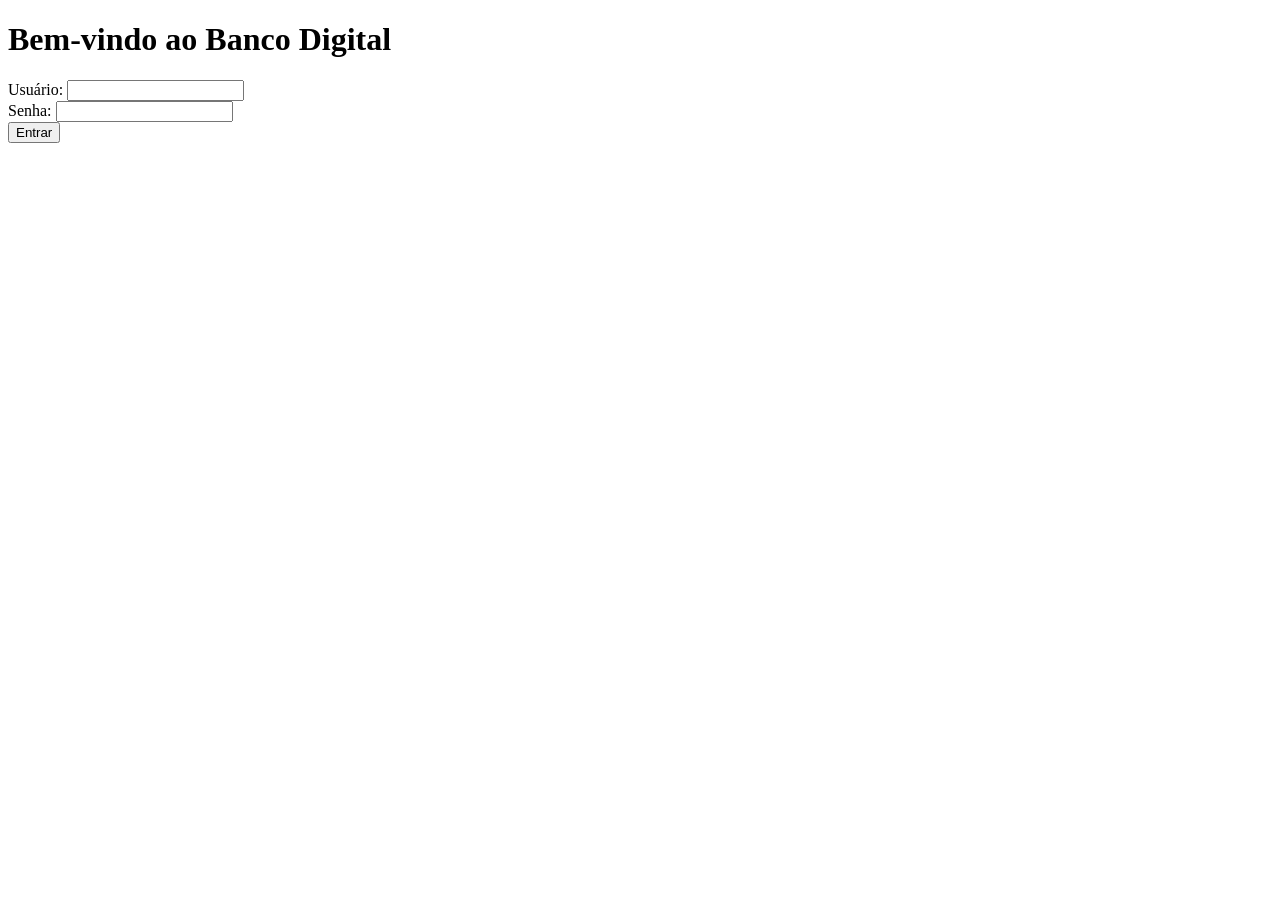
==== view/index.html @ 7c83fdb5 "DEV-001 Subindo o esqueleto das telas do projeto" ====
<!DOCTYPE html>
<html lang="pt-BR">
<head>
  <meta charset="UTF-8">
  <title>Login - ATM</title>
</head>
<body>
  <h1>Bem-vindo ao Banco Digital</h1>
  <form action="dashboard.html" method="GET">
    <label>Usuário: <input type="text" name="username" required></label><br>
    <label>Senha: <input type="password" name="password" required></label><br>
    <button type="submit">Entrar</button>
  </form>
</body>
</html>
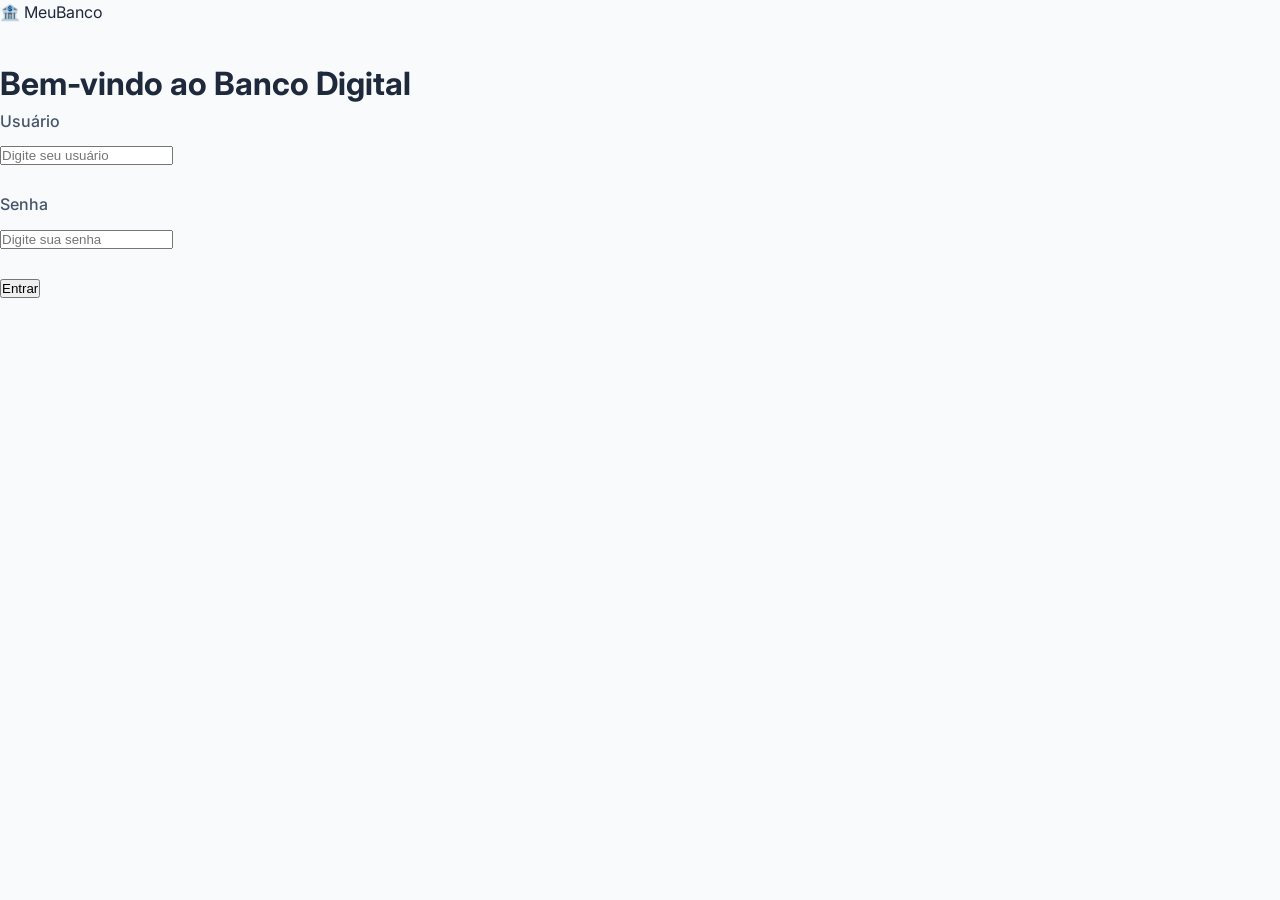
==== commit 2fca3ddd: "Subindo o frontend do projeto" ====
--- a/view/index.html
+++ b/view/index.html
@@ -1,15 +1,30 @@
-<!DOCTYPE html>
-<html lang="pt-BR">
-<head>
-  <meta charset="UTF-8">
-  <title>Login - ATM</title>
-</head>
-<body>
-  <h1>Bem-vindo ao Banco Digital</h1>
-  <form action="dashboard.html" method="GET">
-    <label>Usuário: <input type="text" name="username" required></label><br>
-    <label>Senha: <input type="password" name="password" required></label><br>
-    <button type="submit">Entrar</button>
-  </form>
-</body>
-</html>
+<!DOCTYPE html>
+<html lang="pt-BR">
+
+<head>
+  <meta charset="UTF-8">
+  <meta name="viewport" content="width=device-width, initial-scale=1.0">
+  <title>Login - ATM</title>
+  <link rel="stylesheet" href="style.css">
+  <link href="https://fonts.googleapis.com/css2?family=Inter:wght@400;500;600;700&display=swap" rel="stylesheet">
+</head>
+
+<body>
+  <main>
+    <form action="dashboard.html" method="GET" class="login-form">
+      <div class="logo" style="justify-content: center; margin-bottom: 2rem;">🏦 MeuBanco</div>
+      <h1>Bem-vindo ao Banco Digital</h1>
+      <div class="form-group">
+        <label for="username">Usuário</label>
+        <input type="text" id="username" name="username" required placeholder="Digite seu usuário">
+      </div>
+      <div class="form-group">
+        <label for="password">Senha</label>
+        <input type="password" id="password" name="password" required placeholder="Digite sua senha">
+      </div>
+      <button type="submit">Entrar</button>
+    </form>
+  </main>
+</body>
+
+</html>
--- a/view/style.css
+++ b/view/style.css
@@ -0,0 +1,756 @@
+:root {
+  /* Cores principais */
+  --primary-color: #2563eb;
+  --primary-hover: #1d4ed8;
+  --secondary-color: #64748b;
+  --accent-color: #f59e0b;
+  --success-color: #10b981;
+  --error-color: #ef4444;
+  --warning-color: #f59e0b;
+  --info-color: #3b82f6;
+
+  /* Backgrounds e Cards */
+  --background-color: #f8fafc;
+  --card-background: #ffffff;
+  --gradient-primary: linear-gradient(135deg, #2563eb 0%, #1d4ed8 100%);
+  --gradient-secondary: linear-gradient(135deg, #64748b 0%, #475569 100%);
+
+  /* Texto */
+  --text-primary: #1e293b;
+  --text-secondary: #475569;
+  --text-light: #94a3b8;
+
+  /* Bordas e Sombras */
+  --border-radius: 12px;
+  --border-radius-lg: 16px;
+  --border-radius-sm: 8px;
+  --shadow-sm: 0 1px 2px rgba(0, 0, 0, 0.05);
+  --shadow-md: 0 4px 6px -1px rgba(0, 0, 0, 0.1);
+  --shadow-lg: 0 10px 15px -3px rgba(0, 0, 0, 0.1);
+
+  /* Animações */
+  --transition: all 0.3s ease;
+}
+
+/* Reset e Base */
+* {
+  margin: 0;
+  padding: 0;
+  box-sizing: border-box;
+}
+
+body {
+  font-family: "Inter", system-ui, -apple-system, sans-serif;
+  background-color: var(--background-color);
+  color: var(--text-primary);
+  line-height: 1.6;
+  min-height: 100vh;
+  display: flex;
+  flex-direction: column;
+}
+
+/* Navbar e Menu Mobile */
+.navbar {
+  background-color: var(--card-background);
+  display: flex;
+  justify-content: space-between;
+  align-items: center;
+  padding: 1rem 2rem;
+  box-shadow: var(--shadow-md);
+  position: sticky;
+  top: 0;
+  z-index: 100;
+}
+
+.navbar-left,
+.navbar-right {
+  display: flex;
+  align-items: center;
+  gap: 1.5rem;
+}
+
+.navbar .logo {
+  font-weight: 700;
+  font-size: 1.25rem;
+  color: var(--primary-color);
+  display: flex;
+  align-items: center;
+  gap: 0.5rem;
+}
+
+.navbar a {
+  color: var(--text-secondary);
+  text-decoration: none;
+  padding: 0.5rem 1rem;
+  border-radius: var(--border-radius);
+  transition: var(--transition);
+  position: relative;
+}
+
+.navbar a:hover {
+  color: var(--primary-color);
+  background-color: rgba(37, 99, 235, 0.1);
+}
+
+/* Badges */
+.badge {
+  padding: 0.25rem 0.75rem;
+  border-radius: var(--border-radius-sm);
+  font-size: 0.75rem;
+  font-weight: 600;
+  text-transform: uppercase;
+  display: inline-block;
+}
+
+.badge.success {
+  background-color: var(--success-color);
+  color: white;
+}
+
+.badge.danger {
+  background-color: var(--error-color);
+  color: white;
+}
+
+.badge.warning {
+  background-color: var(--warning-color);
+  color: white;
+}
+
+.badge.info {
+  background-color: var(--info-color);
+  color: white;
+}
+
+/* Tooltips */
+[data-tooltip] {
+  position: relative;
+}
+
+[data-tooltip]:before {
+  content: attr(data-tooltip);
+  position: absolute;
+  bottom: 100%;
+  left: 50%;
+  transform: translateX(-50%);
+  padding: 0.5rem 1rem;
+  background: var(--text-primary);
+  color: white;
+  border-radius: var(--border-radius-sm);
+  font-size: 0.875rem;
+  white-space: nowrap;
+  opacity: 0;
+  visibility: hidden;
+  transition: var(--transition);
+}
+
+[data-tooltip]:hover:before {
+  opacity: 1;
+  visibility: visible;
+}
+
+/* Grid de Cards */
+.card-grid {
+  display: grid;
+  grid-template-columns: repeat(auto-fit, minmax(300px, 1fr));
+  gap: 1.5rem;
+  padding: 1.5rem;
+}
+
+.card {
+  background: var(--card-background);
+  border-radius: var(--border-radius-lg);
+  padding: 1.5rem;
+  box-shadow: var(--shadow-md);
+  transition: var(--transition);
+}
+
+.card:hover {
+  transform: translateY(-2px);
+  box-shadow: var(--shadow-lg);
+}
+
+/* Timeline Vertical */
+.timeline {
+  position: relative;
+  padding: 2rem 0;
+}
+
+.timeline:before {
+  content: "";
+  position: absolute;
+  left: 0;
+  top: 0;
+  height: 100%;
+  width: 2px;
+  background: var(--primary-color);
+}
+
+.timeline-item {
+  position: relative;
+  padding-left: 2rem;
+  margin-bottom: 2rem;
+}
+
+.timeline-item:before {
+  content: "";
+  position: absolute;
+  left: -5px;
+  top: 0;
+  width: 12px;
+  height: 12px;
+  border-radius: 50%;
+  background: var(--primary-color);
+}
+
+/* Formulários Modernos */
+.form-group {
+  margin-bottom: 1.5rem;
+  position: relative;
+}
+
+.form-group label {
+  display: block;
+  margin-bottom: 0.5rem;
+  color: var(--text-secondary);
+  font-weight: 500;
+}
+
+.form-control {
+  width: 100%;
+  padding: 0.75rem 1rem;
+  border: 2px solid #e2e8f0;
+  border-radius: var(--border-radius);
+  transition: var(--transition);
+  font-size: 1rem;
+}
+
+.form-control:focus {
+  outline: none;
+  border-color: var(--primary-color);
+  box-shadow: 0 0 0 3px rgba(37, 99, 235, 0.1);
+}
+
+/* Switch */
+.switch {
+  position: relative;
+  display: inline-block;
+  width: 60px;
+  height: 34px;
+}
+
+.switch input {
+  opacity: 0;
+  width: 0;
+  height: 0;
+}
+
+.slider {
+  position: absolute;
+  cursor: pointer;
+  top: 0;
+  left: 0;
+  right: 0;
+  bottom: 0;
+  background-color: #ccc;
+  transition: var(--transition);
+  border-radius: 34px;
+}
+
+.slider:before {
+  position: absolute;
+  content: "";
+  height: 26px;
+  width: 26px;
+  left: 4px;
+  bottom: 4px;
+  background-color: white;
+  transition: var(--transition);
+  border-radius: 50%;
+}
+
+input:checked + .slider {
+  background-color: var(--primary-color);
+}
+
+input:checked + .slider:before {
+  transform: translateX(26px);
+}
+
+/* Mensagens de Feedback */
+.alert {
+  padding: 1rem;
+  border-radius: var(--border-radius);
+  margin-bottom: 1rem;
+  display: flex;
+  align-items: center;
+  gap: 0.5rem;
+}
+
+.alert-success {
+  background-color: rgba(16, 185, 129, 0.1);
+  color: var(--success-color);
+  border: 1px solid var(--success-color);
+}
+
+.alert-error {
+  background-color: rgba(239, 68, 68, 0.1);
+  color: var(--error-color);
+  border: 1px solid var(--error-color);
+}
+
+/* Breadcrumbs */
+.breadcrumbs {
+  display: flex;
+  align-items: center;
+  gap: 0.5rem;
+  padding: 1rem 0;
+  color: var(--text-secondary);
+}
+
+.breadcrumbs a {
+  color: var(--text-secondary);
+  text-decoration: none;
+}
+
+.breadcrumbs a:hover {
+  color: var(--primary-color);
+}
+
+.breadcrumbs .separator {
+  color: var(--text-light);
+}
+
+/* Menu Hamburguer */
+.menu-toggle {
+  display: none;
+  flex-direction: column;
+  gap: 6px;
+  cursor: pointer;
+  padding: 0.5rem;
+}
+
+.menu-toggle span {
+  width: 25px;
+  height: 2px;
+  background-color: var(--text-primary);
+  transition: var(--transition);
+}
+
+/* Responsividade */
+@media (max-width: 768px) {
+  .menu-toggle {
+    display: flex;
+  }
+
+  .navbar-left,
+  .navbar-right {
+    display: none;
+  }
+
+  .navbar-left.active,
+  .navbar-right.active {
+    display: flex;
+    flex-direction: column;
+    position: absolute;
+    top: 100%;
+    left: 0;
+    right: 0;
+    background: var(--card-background);
+    padding: 1rem;
+    box-shadow: var(--shadow-md);
+  }
+
+  .card-grid {
+    grid-template-columns: 1fr;
+  }
+
+  .timeline {
+    padding-left: 1rem;
+  }
+}
+
+/* Tabela Responsiva */
+.table-responsive {
+  overflow-x: auto;
+  margin: 1rem 0;
+}
+
+table {
+  width: 100%;
+  border-collapse: collapse;
+  margin: 1rem 0;
+}
+
+th,
+td {
+  padding: 1rem;
+  text-align: left;
+  border-bottom: 1px solid #e2e8f0;
+}
+
+th {
+  font-weight: 600;
+  color: var(--text-secondary);
+  background-color: #f8fafc;
+}
+
+td {
+  color: var(--text-primary);
+}
+
+tr:hover {
+  background-color: #f1f5f9;
+}
+
+/* Validação Visual */
+.form-control:invalid {
+  border-color: var(--error-color);
+}
+
+.form-control:valid {
+  border-color: var(--success-color);
+}
+
+/* NOVOS ESTILOS para input com símbolo de moeda */
+.input-with-currency {
+  display: flex;
+  align-items: center;
+  border: 2px solid #e2e8f0; /* Borda padrão, como .form-control */
+  border-radius: var(--border-radius);
+  padding: 0 0.75rem; /* Padding horizontal para o container */
+  height: 48px; /* Altura consistente */
+  background-color: white; /* Fundo branco como os inputs */
+  transition: var(--transition);
+}
+
+.input-with-currency .currency-symbol {
+  color: var(--text-secondary);
+  font-size: 1.1rem;
+  margin-right: 0.5rem; /* Espaço entre R$ e o input */
+  line-height: 1; /* Para melhor alinhamento vertical */
+}
+
+.input-with-currency input.form-control {
+  border: none; /* Remove borda do input, pois o container já tem */
+  padding: 0; /* Remove padding interno do input */
+  flex-grow: 1; /* Input ocupa o espaço restante */
+  height: 100%; /* Input ocupa toda a altura do container */
+  background-color: transparent; /* Input com fundo transparente */
+  font-size: 1.1rem;
+  outline: none; /* Remove outline do input */
+}
+
+/* Estilização de foco para o container */
+.input-with-currency:focus-within {
+  border-color: var(--primary-color);
+  box-shadow: 0 0 0 3px rgba(37, 99, 235, 0.1);
+}
+
+/* Estilização de validação para o container */
+.input-with-currency input.form-control:invalid,
+.input-with-currency input.form-control:valid {
+  /* A borda do container já está como padrão */
+}
+
+.input-with-currency input.form-control:focus:invalid ~ .input-with-currency,
+.input-with-currency:has(input.form-control:focus:invalid) {
+  border-color: var(--error-color);
+  box-shadow: 0 0 0 3px rgba(239, 68, 68, 0.1);
+}
+
+.input-with-currency input.form-control:focus:valid ~ .input-with-currency,
+.input-with-currency:has(input.form-control:focus:valid) {
+  border-color: var(--success-color);
+  box-shadow: 0 0 0 3px rgba(16, 185, 129, 0.1);
+}
+
+/* Manter o estilo de borda de erro/sucesso padrão para outros form-controls */
+.form-control:invalid,
+.form-control:valid {
+  border-color: #e2e8f0;
+}
+
+.form-control:focus:invalid {
+  border-color: var(--error-color);
+  box-shadow: none;
+}
+
+.form-control:focus:valid {
+  border-color: var(--success-color);
+}
+
+/* Sidebar */
+.sidebar {
+  position: fixed;
+  left: -300px;
+  top: 0;
+  width: 300px;
+  height: 100vh;
+  background: var(--card-background);
+  padding: 2rem;
+  box-shadow: var(--shadow-lg);
+  transition: var(--transition);
+  z-index: 1000;
+}
+
+.sidebar.active {
+  left: 0;
+}
+
+/* Gradientes e Sombras */
+.shadow-hover {
+  transition: var(--transition);
+}
+
+.shadow-hover:hover {
+  box-shadow: var(--shadow-lg);
+}
+
+/* Botões */
+.btn-primary {
+  background: var(--primary-color);
+  color: white;
+  border: none;
+  padding: 0.75rem 1.5rem;
+  border-radius: var(--border-radius);
+  cursor: pointer;
+  font-weight: 500;
+  transition: var(--transition);
+}
+
+.btn-primary:hover {
+  background: var(--primary-hover);
+}
+
+.btn-secondary {
+  background: var(--secondary-color);
+  color: white;
+  border: none;
+  padding: 0.75rem 1.5rem;
+  border-radius: var(--border-radius);
+  cursor: pointer;
+  font-weight: 500;
+  transition: var(--transition);
+}
+
+.btn-secondary:hover {
+  background: var(--text-secondary);
+}
+
+/* Saldo */
+.balance {
+  font-size: 2rem;
+  font-weight: 700;
+  color: var(--primary-color);
+  margin-bottom: 1.5rem;
+  text-align: center;
+}
+
+/* Transações */
+.transaction-amount {
+  font-weight: 600;
+}
+
+.transaction-amount.positive {
+  color: var(--success-color);
+}
+
+.transaction-amount.negative {
+  color: var(--error-color);
+}
+
+/* Contatos Favoritos */
+.favorite-contacts {
+  display: flex;
+  flex-direction: column;
+  gap: 1rem;
+}
+
+.contact-item {
+  background: var(--background-color);
+  padding: 1rem;
+  border-radius: var(--border-radius);
+  border: 1px solid var(--text-light);
+}
+
+.contact-item h4 {
+  margin-bottom: 0.5rem;
+  color: var(--text-primary);
+}
+
+.contact-item p {
+  color: var(--text-secondary);
+  margin-bottom: 0.25rem;
+}
+
+/* Cards de Investimento */
+.card-grid {
+  display: grid;
+  grid-template-columns: repeat(auto-fit, minmax(300px, 1fr));
+  gap: 1.5rem;
+  padding: 1.5rem;
+}
+
+.card {
+  background: var(--card-background);
+  border-radius: var(--border-radius-lg);
+  padding: 1.5rem;
+  box-shadow: var(--shadow-md);
+  transition: var(--transition);
+}
+
+.card:hover {
+  transform: translateY(-2px);
+  box-shadow: var(--shadow-lg);
+}
+
+/* Formulários */
+.form-group {
+  margin-bottom: 1.5rem;
+}
+
+.form-group label {
+  display: block;
+  margin-bottom: 0.5rem;
+  color: var(--text-secondary);
+  font-weight: 500;
+}
+
+.form-control {
+  width: 100%;
+  padding: 0.75rem 1rem;
+  border: 2px solid #e2e8f0;
+  border-radius: var(--border-radius);
+  transition: var(--transition);
+  font-size: 1rem;
+}
+
+.form-control:focus {
+  outline: none;
+  border-color: var(--primary-color);
+  box-shadow: 0 0 0 3px rgba(37, 99, 235, 0.1);
+}
+
+/* Seções de Informação */
+.info-section {
+  margin-bottom: 1.5rem;
+  padding: 1rem;
+  background: var(--background-color);
+  border-radius: var(--border-radius);
+}
+
+.info-section h3 {
+  color: var(--text-primary);
+  margin-bottom: 0.75rem;
+  font-size: 1.1rem;
+}
+
+.info-section ul {
+  list-style: none;
+  padding: 0;
+}
+
+.info-section li {
+  color: var(--text-secondary);
+  margin-bottom: 0.5rem;
+  padding-left: 1.5rem;
+  position: relative;
+}
+
+.info-section li:before {
+  content: "•";
+  position: absolute;
+  left: 0;
+  color: var(--primary-color);
+}
+
+/* Alertas */
+.alert {
+  padding: 1rem;
+  border-radius: var(--border-radius);
+  margin-bottom: 1.5rem;
+  display: flex;
+  align-items: center;
+  gap: 0.75rem;
+}
+
+.alert-info {
+  background-color: rgba(59, 130, 246, 0.1);
+  color: var(--info-color);
+  border: 1px solid var(--info-color);
+}
+
+.alert-info:before {
+  content: "ℹ️";
+}
+
+/* Melhorias nos Cards */
+.card {
+  background: var(--card-background);
+  border-radius: var(--border-radius-lg);
+  padding: 1.5rem;
+  box-shadow: var(--shadow-md);
+  transition: var(--transition);
+  display: flex;
+  flex-direction: column;
+  gap: 1rem;
+}
+
+.card h2 {
+  color: var(--text-primary);
+  font-size: 1.5rem;
+  margin-bottom: 0.5rem;
+}
+
+.card p {
+  color: var(--text-secondary);
+  line-height: 1.6;
+}
+
+/* Cards de Investimento Específicos */
+.investment-card {
+  background: var(--card-background);
+  color: var(--text-primary);
+  transition: background 0.3s, color 0.3s, box-shadow 0.3s, transform 0.3s;
+}
+
+.investment-card h2,
+.investment-card p {
+  color: inherit;
+  transition: color 0.3s;
+}
+
+.investment-card .btn-primary {
+  background-color: var(--primary-color);
+  color: white;
+  border: none;
+  transition: background-color 0.3s, color 0.3s, border-color 0.3s;
+}
+
+.investment-card:hover {
+  background: var(--primary-color);
+  color: white;
+  box-shadow: var(--shadow-lg);
+  transform: translateY(-5px);
+}
+.investment-card:hover h2,
+.investment-card:hover p {
+  color: white;
+}
+.investment-card:hover .btn-primary {
+  background-color: white;
+  color: var(--primary-color);
+}
+
+/* Remover qualquer regra antiga de .gradient-card relacionada a investimento */
+.gradient-card.investment-card,
+.gradient-card.investment-card:hover,
+.gradient-card .btn-primary,
+.gradient-card.investment-card:hover .btn-primary {
+  background: unset !important;
+  color: unset !important;
+  box-shadow: unset !important;
+  border: unset !important;
+  transform: unset !important;
+}
